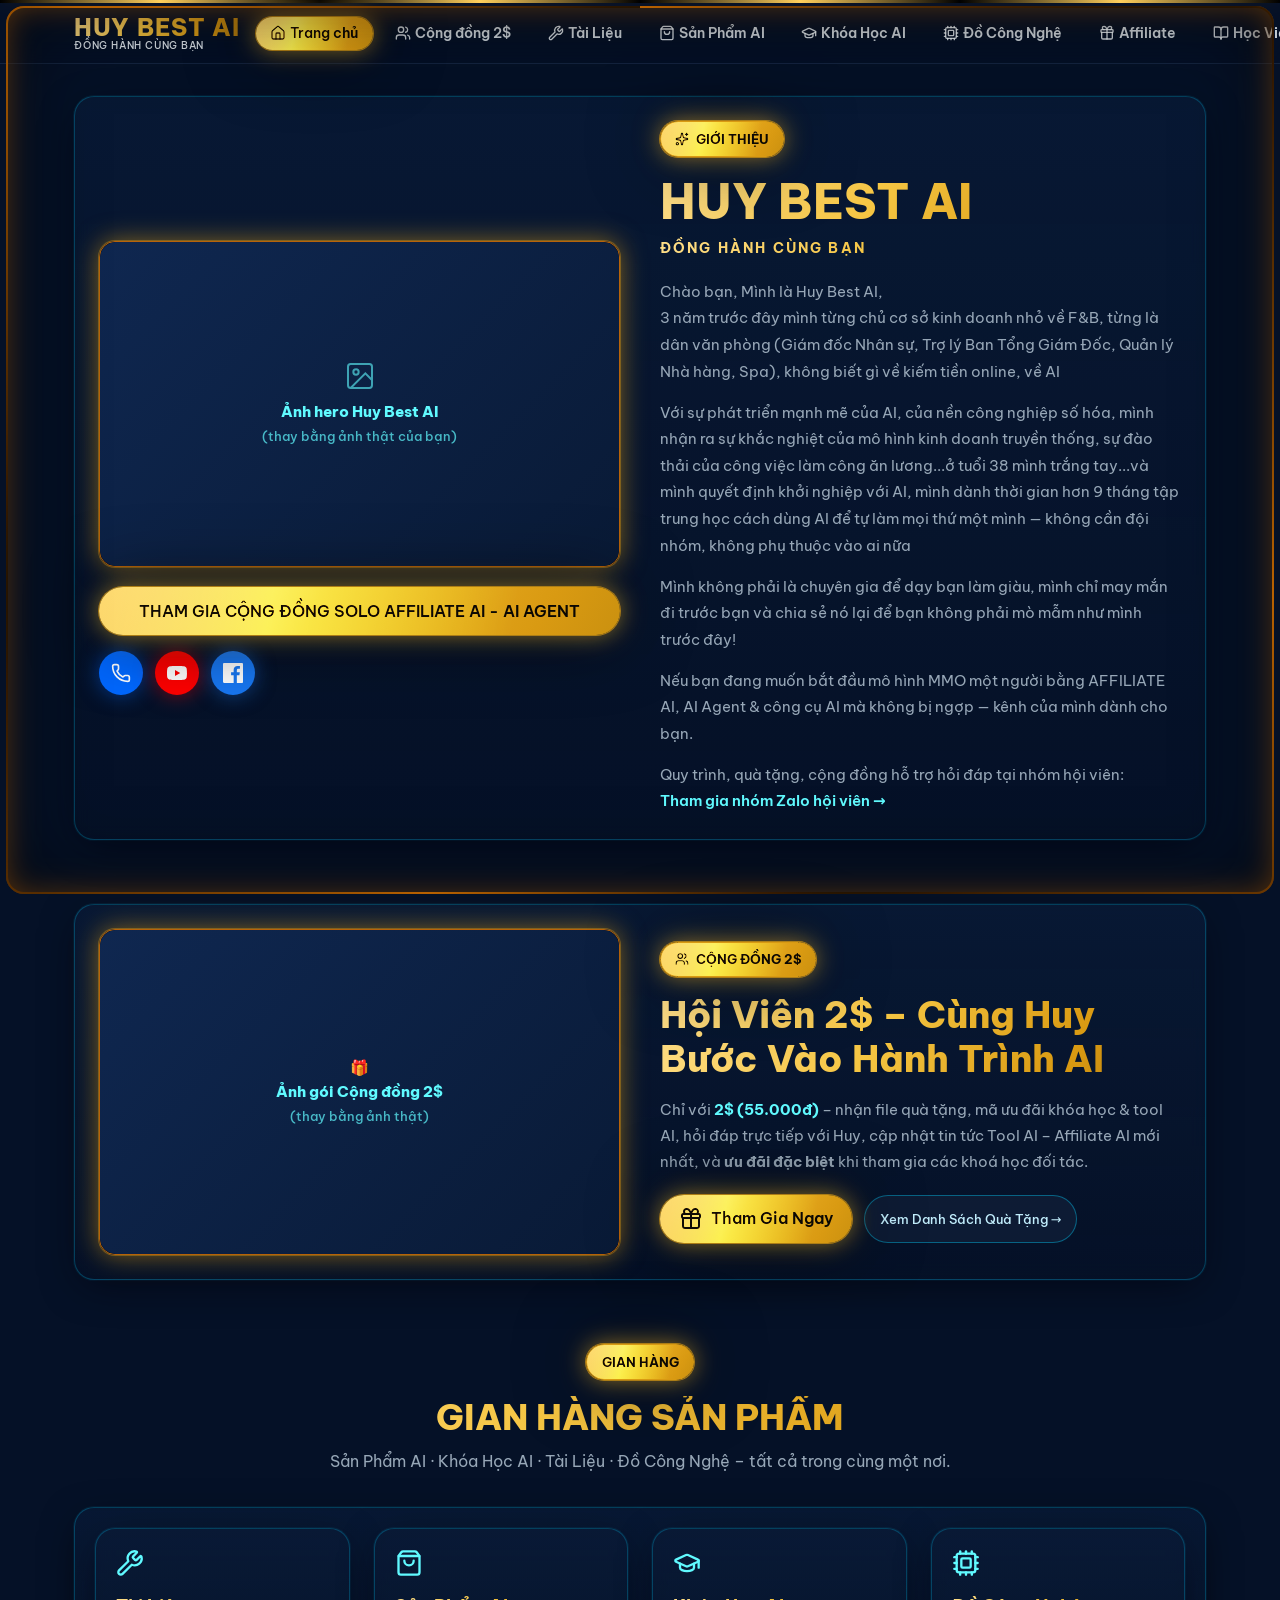
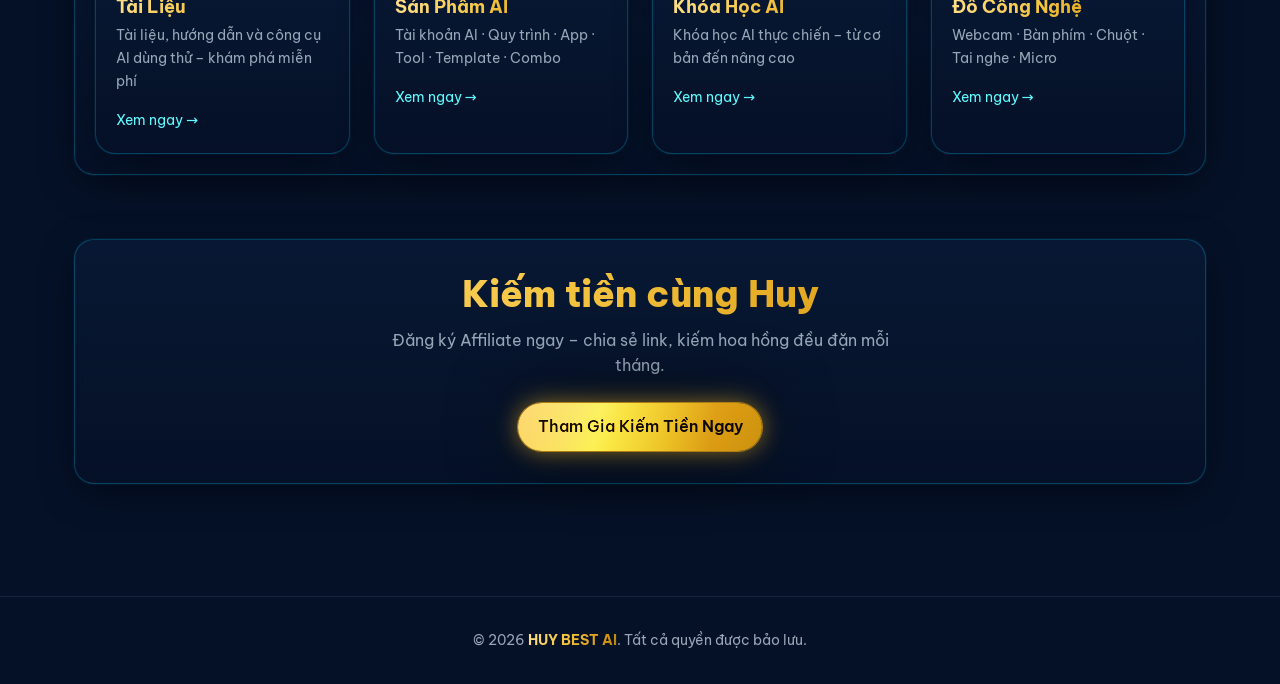
==== TRANG BÁN HÀNG/index.html @ e8a6f01f "Add TRANG BAN HANG: full Huy Best AI sales site + academy page 9-page static site (home, community, " ====
<!DOCTYPE html>
<html lang="vi">
<head>
<meta charset="UTF-8">
<meta name="viewport" content="width=device-width, initial-scale=1.0">
<title>HUY BEST AI – Đồng Hành Cùng Bạn</title>
<meta name="description" content="Nền tảng AI – Affiliate – Sản phẩm số của Huy Best AI. Khoá học, công cụ, sản phẩm AI thực chiến cho dân MMO, người mới, người kinh doanh">
<meta name="author" content="Huy Best AI">
<link rel="preconnect" href="https://fonts.googleapis.com">
<link rel="preconnect" href="https://fonts.gstatic.com" crossorigin>
<link rel="stylesheet" href="https://fonts.googleapis.com/css2?family=Be+Vietnam+Pro:wght@400;500;600;700;800&display=swap">
<link rel="stylesheet" href="assets/style.css">
</head>
<body>
<div class="neon-frame" aria-hidden="true"><div class="led-runner"></div></div>
<div class="top-strip"></div>

<header class="site-header">
  <div class="container header-row">
    <a href="index.html" class="logo">
      <span class="name text-gradient-gold">HUY BEST AI</span>
      <span class="tagline">ĐỒNG HÀNH CÙNG BẠN</span>
    </a>
    <nav class="main-nav">
      <a href="index.html" class="nav-link"><svg xmlns="http://www.w3.org/2000/svg" width="24" height="24" viewBox="0 0 24 24" fill="none" stroke="currentColor" stroke-width="2" stroke-linecap="round" stroke-linejoin="round"><path d="M15 21v-8a1 1 0 0 0-1-1h-4a1 1 0 0 0-1 1v8"></path><path d="M3 10a2 2 0 0 1 .709-1.528l7-6a2 2 0 0 1 2.582 0l7 6A2 2 0 0 1 21 10v9a2 2 0 0 1-2 2H5a2 2 0 0 1-2-2z"></path></svg><span>Trang chủ</span></a>
      <a href="cong-dong-2usd.html" class="nav-link"><svg xmlns="http://www.w3.org/2000/svg" width="24" height="24" viewBox="0 0 24 24" fill="none" stroke="currentColor" stroke-width="2" stroke-linecap="round" stroke-linejoin="round"><path d="M16 21v-2a4 4 0 0 0-4-4H6a4 4 0 0 0-4 4v2"></path><path d="M16 3.128a4 4 0 0 1 0 7.744"></path><path d="M22 21v-2a4 4 0 0 0-3-3.87"></path><circle cx="9" cy="7" r="4"></circle></svg><span>Cộng đồng 2$</span></a>
      <a href="tool-trai-nghiem.html" class="nav-link"><svg xmlns="http://www.w3.org/2000/svg" width="24" height="24" viewBox="0 0 24 24" fill="none" stroke="currentColor" stroke-width="2" stroke-linecap="round" stroke-linejoin="round"><path d="M14.7 6.3a1 1 0 0 0 0 1.4l1.6 1.6a1 1 0 0 0 1.4 0l3.106-3.105c.32-.322.863-.22.983.218a6 6 0 0 1-8.259 7.057l-7.91 7.91a1 1 0 0 1-2.999-3l7.91-7.91a6 6 0 0 1 7.057-8.259c.438.12.54.662.219.984z"></path></svg><span>Tài Liệu</span></a>
      <a href="san-pham-ai.html" class="nav-link"><svg xmlns="http://www.w3.org/2000/svg" width="24" height="24" viewBox="0 0 24 24" fill="none" stroke="currentColor" stroke-width="2" stroke-linecap="round" stroke-linejoin="round"><path d="M16 10a4 4 0 0 1-8 0"></path><path d="M3.103 6.034h17.794"></path><path d="M3.4 5.467a2 2 0 0 0-.4 1.2V20a2 2 0 0 0 2 2h14a2 2 0 0 0 2-2V6.667a2 2 0 0 0-.4-1.2l-2-2.667A2 2 0 0 0 17 2H7a2 2 0 0 0-1.6.8z"></path></svg><span>Sản Phẩm AI</span></a>
      <a href="khoa-hoc-ai.html" class="nav-link"><svg xmlns="http://www.w3.org/2000/svg" width="24" height="24" viewBox="0 0 24 24" fill="none" stroke="currentColor" stroke-width="2" stroke-linecap="round" stroke-linejoin="round"><path d="M21.42 10.922a1 1 0 0 0-.019-1.838L12.83 5.18a2 2 0 0 0-1.66 0L2.6 9.08a1 1 0 0 0 0 1.832l8.57 3.908a2 2 0 0 0 1.66 0z"></path><path d="M22 10v6"></path><path d="M6 12.5V16a6 3 0 0 0 12 0v-3.5"></path></svg><span>Khóa Học AI</span></a>
      <a href="do-cong-nghe.html" class="nav-link"><svg xmlns="http://www.w3.org/2000/svg" width="24" height="24" viewBox="0 0 24 24" fill="none" stroke="currentColor" stroke-width="2" stroke-linecap="round" stroke-linejoin="round"><path d="M12 20v2"></path><path d="M12 2v2"></path><path d="M17 20v2"></path><path d="M17 2v2"></path><path d="M2 12h2"></path><path d="M2 17h2"></path><path d="M2 7h2"></path><path d="M20 12h2"></path><path d="M20 17h2"></path><path d="M20 7h2"></path><path d="M7 20v2"></path><path d="M7 2v2"></path><rect x="4" y="4" width="16" height="16" rx="2"></rect><rect x="8" y="8" width="8" height="8" rx="1"></rect></svg><span>Đồ Công Nghệ</span></a>
      <a href="affiliate.html" class="nav-link"><svg xmlns="http://www.w3.org/2000/svg" width="24" height="24" viewBox="0 0 24 24" fill="none" stroke="currentColor" stroke-width="2" stroke-linecap="round" stroke-linejoin="round"><path d="M12 7v14"></path><path d="M20 11v8a2 2 0 0 1-2 2H6a2 2 0 0 1-2-2v-8"></path><path d="M7.5 7a1 1 0 0 1 0-5A4.8 8 0 0 1 12 7a4.8 8 0 0 1 4.5-5 1 1 0 0 1 0 5"></path><rect x="3" y="7" width="18" height="4" rx="1"></rect></svg><span>Affiliate</span></a>
      <a href="hoc-vien.html" class="nav-link"><svg xmlns="http://www.w3.org/2000/svg" width="24" height="24" viewBox="0 0 24 24" fill="none" stroke="currentColor" stroke-width="2" stroke-linecap="round" stroke-linejoin="round"><path d="M12 7v14"></path><path d="M3 18a1 1 0 0 1-1-1V4a1 1 0 0 1 1-1h5a4 4 0 0 1 4 4 4 4 0 0 1 4-4h5a1 1 0 0 1 1 1v13a1 1 0 0 1-1 1h-6a3 3 0 0 0-3 3 3 3 0 0 0-3-3z"></path></svg><span>Học Viện</span></a>
      <a href="admin.html" class="nav-link"><svg xmlns="http://www.w3.org/2000/svg" width="24" height="24" viewBox="0 0 24 24" fill="none" stroke="currentColor" stroke-width="2" stroke-linecap="round" stroke-linejoin="round"><path d="M20 13c0 5-3.5 7.5-7.66 8.95a1 1 0 0 1-.67-.01C7.5 20.5 4 18 4 13V6a1 1 0 0 1 1-1c2 0 4.5-1.2 6.24-2.72a1.17 1.17 0 0 1 1.52 0C14.51 3.81 17 5 19 5a1 1 0 0 1 1 1z"></path></svg><span>Đăng nhập / Đăng ký</span></a>
    </nav>
  </div>
</header>

<main>
  <div class="page-wrap">

    <section class="card-glow" style="padding:1.5rem;">
      <div class="hero-grid">
        <div>
          <div class="hero-media neon-border-gold">
            <div class="img-placeholder">
              <div>
                <svg xmlns="http://www.w3.org/2000/svg" width="24" height="24" viewBox="0 0 24 24" fill="none" stroke="currentColor" stroke-width="1.5" style="margin:0 auto .5rem;display:block"><rect x="3" y="3" width="18" height="18" rx="2"></rect><circle cx="9" cy="9" r="2"></circle><path d="m21 15-5-5L5 21"></path></svg>
                Ảnh hero Huy Best AI<br><small style="opacity:.7;font-weight:500">(thay bằng ảnh thật của bạn)</small>
              </div>
            </div>
          </div>
          <div style="margin-top:1.25rem;">
            <a href="cong-dong-2usd.html" class="btn-neon btn-block">THAM GIA CỘNG ĐỒNG SOLO AFFILIATE AI - AI AGENT</a>
          </div>
          <div class="social-row">
            <a href="#" target="_blank" rel="noreferrer" aria-label="Zalo" class="social-btn" style="background:#0068FF;box-shadow:0 0 20px #0068ff80"><svg viewBox="0 0 24 24" fill="none" stroke="currentColor" stroke-width="2" stroke-linecap="round" stroke-linejoin="round"><path d="M13.832 16.568a1 1 0 0 0 1.213-.303l.355-.465A2 2 0 0 1 17 15h3a2 2 0 0 1 2 2v3a2 2 0 0 1-2 2A18 18 0 0 1 2 4a2 2 0 0 1 2-2h3a2 2 0 0 1 2 2v3a2 2 0 0 1-.8 1.6l-.468.351a1 1 0 0 0-.292 1.233 14 14 0 0 0 6.392 6.384"></path></svg></a>
            <a href="#" target="_blank" rel="noreferrer" aria-label="YouTube" class="social-btn" style="background:#FF0000;box-shadow:0 0 20px #ff000080"><svg viewBox="0 0 24 24" fill="white"><path d="M23.5 6.2a3 3 0 0 0-2.1-2.1C19.5 3.5 12 3.5 12 3.5s-7.5 0-9.4.6A3 3 0 0 0 .5 6.2C0 8.1 0 12 0 12s0 3.9.5 5.8a3 3 0 0 0 2.1 2.1c1.9.6 9.4.6 9.4.6s7.5 0 9.4-.6a3 3 0 0 0 2.1-2.1c.5-1.9.5-5.8.5-5.8s0-3.9-.5-5.8zM9.6 15.6V8.4l6.3 3.6-6.3 3.6z"></path></svg></a>
            <a href="#" target="_blank" rel="noreferrer" aria-label="Facebook" class="social-btn" style="background:#1877F2;box-shadow:0 0 20px #1877f280"><svg viewBox="0 0 24 24" fill="white"><path d="M22.7 0H1.3C.6 0 0 .6 0 1.3v21.3C0 23.4.6 24 1.3 24h11.5v-9.3H9.7v-3.6h3.1V8.4c0-3.1 1.9-4.8 4.7-4.8 1.3 0 2.5.1 2.8.1v3.3h-1.9c-1.5 0-1.8.7-1.8 1.8v2.3h3.6l-.5 3.6h-3.1V24h6.1c.7 0 1.3-.6 1.3-1.3V1.3C24 .6 23.4 0 22.7 0z"></path></svg></a>
          </div>
        </div>
        <div>
          <span class="chip chip-active eyebrow-chip"><svg xmlns="http://www.w3.org/2000/svg" width="24" height="24" viewBox="0 0 24 24" fill="none" stroke="currentColor" stroke-width="2" stroke-linecap="round" stroke-linejoin="round"><path d="M11.017 2.814a1 1 0 0 1 1.966 0l1.051 5.558a2 2 0 0 0 1.594 1.594l5.558 1.051a1 1 0 0 1 0 1.966l-5.558 1.051a2 2 0 0 0-1.594 1.594l-1.051 5.558a1 1 0 0 1-1.966 0l-1.051-5.558a2 2 0 0 0-1.594-1.594l-5.558-1.051a1 1 0 0 1 0-1.966l5.558-1.051a2 2 0 0 0 1.594-1.594z"></path><path d="M20 2v4"></path><path d="M22 4h-4"></path><circle cx="4" cy="20" r="2"></circle></svg> GIỚI THIỆU</span>
          <h1 class="text-gradient-gold" style="font-size:clamp(1.9rem,4.5vw,3rem);font-weight:800;margin-top:1rem;">HUY BEST AI</h1>
          <p style="margin-top:.4rem;font-weight:700;letter-spacing:.15em;text-transform:uppercase;font-size:.9rem;" class="text-gradient-gold">Đồng Hành Cùng Bạn</p>
          <div class="bio" style="margin-top:1.2rem;">
            <p>Chào bạn, Mình là Huy Best AI,
3 năm trước đây mình từng chủ cơ sở kinh doanh nhỏ về F&amp;B, từng là dân văn phòng (Giám đốc Nhân sự, Trợ lý Ban Tổng Giám Đốc, Quản lý Nhà hàng, Spa), không biết gì về kiếm tiền online, về AI</p>
            <p>Với sự phát triển mạnh mẽ của AI, của nền công nghiệp số hóa, mình nhận ra sự khắc nghiệt của mô hình kinh doanh truyền thống, sự đào thải của công việc làm công ăn lương...ở tuổi 38 mình trắng tay...và mình quyết định khởi nghiệp với AI, mình dành thời gian hơn 9 tháng tập trung học cách dùng AI để tự làm mọi thứ một mình — không cần đội nhóm, không phụ thuộc vào ai nữa</p>
            <p>Mình không phải là chuyên gia để dạy bạn làm giàu, mình chỉ may mắn đi trước bạn và chia sẻ nó lại để bạn không phải mò mẫm như mình trước đây!</p>
            <p>Nếu bạn đang muốn bắt đầu mô hình MMO một người bằng AFFILIATE AI, AI Agent &amp; công cụ AI mà không bị ngợp — kênh của mình dành cho bạn.</p>
            <p>Quy trình, quà tặng, cộng đồng hỗ trợ hỏi đáp tại nhóm hội viên:<br><a href="#" target="_blank" rel="noreferrer" class="bio-link">Tham gia nhóm Zalo hội viên →</a></p>
          </div>
        </div>
      </div>
    </section>

    <section class="section card-glow" style="padding:1.5rem;">
      <div class="hero-grid">
        <a href="cong-dong-2usd.html" class="hero-media neon-border-gold" style="display:block;">
          <div class="img-placeholder">
            <div>🎁<br>Ảnh gói Cộng đồng 2$<br><small style="opacity:.7;font-weight:500">(thay bằng ảnh thật)</small></div>
          </div>
        </a>
        <div>
          <span class="chip chip-active eyebrow-chip"><svg xmlns="http://www.w3.org/2000/svg" width="24" height="24" viewBox="0 0 24 24" fill="none" stroke="currentColor" stroke-width="2" stroke-linecap="round" stroke-linejoin="round"><path d="M16 21v-2a4 4 0 0 0-4-4H6a4 4 0 0 0-4 4v2"></path><path d="M16 3.128a4 4 0 0 1 0 7.744"></path><path d="M22 21v-2a4 4 0 0 0-3-3.87"></path><circle cx="9" cy="7" r="4"></circle></svg> CỘNG ĐỒNG 2$</span>
          <h2 class="text-gradient-gold" style="font-size:clamp(1.5rem,3.5vw,2.3rem);font-weight:800;margin-top:1rem;">Hội Viên 2$ – Cùng Huy Bước Vào Hành Trình AI</h2>
          <p style="margin-top:1rem;color:var(--muted-foreground);font-size:.95rem;line-height:1.7;">Chỉ với <b style="color:var(--accent-pale);">2$ (55.000đ)</b> – nhận file quà tặng, mã ưu đãi khóa học &amp; tool AI, hỏi đáp trực tiếp với Huy, cập nhật tin tức Tool AI – Affiliate AI mới nhất, và <b>ưu đãi đặc biệt</b> khi tham gia các khoá học đối tác.</p>
          <div style="margin-top:1.25rem;display:flex;flex-wrap:wrap;gap:.75rem;">
            <a href="cong-dong-2usd.html" class="btn-neon"><svg xmlns="http://www.w3.org/2000/svg" width="24" height="24" viewBox="0 0 24 24" fill="none" stroke="currentColor" stroke-width="2" stroke-linecap="round" stroke-linejoin="round"><path d="M12 7v14"></path><path d="M20 11v8a2 2 0 0 1-2 2H6a2 2 0 0 1-2-2v-8"></path><path d="M7.5 7a1 1 0 0 1 0-5A4.8 8 0 0 1 12 7a4.8 8 0 0 1 4.5-5 1 1 0 0 1 0 5"></path><rect x="3" y="7" width="18" height="4" rx="1"></rect></svg> Tham Gia Ngay</a>
            <a href="cong-dong-2usd.html" class="chip">Xem Danh Sách Quà Tặng →</a>
          </div>
        </div>
      </div>
    </section>

    <section class="section">
      <div class="section-head">
        <span class="chip chip-active">GIAN HÀNG</span>
        <h2 class="text-gradient-gold">GIAN HÀNG SẢN PHẨM</h2>
        <p>Sản Phẩm AI · Khóa Học AI · Tài Liệu · Đồ Công Nghệ – tất cả trong cùng một nơi.</p>
      </div>
      <div class="card-glow" style="padding:1.25rem;">
        <div class="card-grid cols-4">
          <a href="tool-trai-nghiem.html" class="card-glow hoverable" style="padding:1.25rem;display:block;">
            <svg xmlns="http://www.w3.org/2000/svg" width="28" height="28" viewBox="0 0 24 24" fill="none" stroke="currentColor" stroke-width="2" stroke-linecap="round" stroke-linejoin="round" style="color:var(--accent-pale);margin-bottom:.75rem;"><path d="M14.7 6.3a1 1 0 0 0 0 1.4l1.6 1.6a1 1 0 0 0 1.4 0l3.106-3.105c.32-.322.863-.22.983.218a6 6 0 0 1-8.259 7.057l-7.91 7.91a1 1 0 0 1-2.999-3l7.91-7.91a6 6 0 0 1 7.057-8.259c.438.12.54.662.219.984z"></path></svg>
            <h3 class="text-gradient-gold" style="font-size:1.1rem;font-weight:700;">Tài Liệu</h3>
            <p style="margin-top:.4rem;font-size:.9rem;color:var(--muted-foreground);">Tài liệu, hướng dẫn và công cụ AI dùng thử – khám phá miễn phí</p>
            <span style="margin-top:1rem;display:inline-flex;color:var(--accent-pale);font-size:.9rem;">Xem ngay →</span>
          </a>
          <a href="san-pham-ai.html" class="card-glow hoverable" style="padding:1.25rem;display:block;">
            <svg xmlns="http://www.w3.org/2000/svg" width="28" height="28" viewBox="0 0 24 24" fill="none" stroke="currentColor" stroke-width="2" stroke-linecap="round" stroke-linejoin="round" style="color:var(--accent-pale);margin-bottom:.75rem;"><path d="M16 10a4 4 0 0 1-8 0"></path><path d="M3.103 6.034h17.794"></path><path d="M3.4 5.467a2 2 0 0 0-.4 1.2V20a2 2 0 0 0 2 2h14a2 2 0 0 0 2-2V6.667a2 2 0 0 0-.4-1.2l-2-2.667A2 2 0 0 0 17 2H7a2 2 0 0 0-1.6.8z"></path></svg>
            <h3 class="text-gradient-gold" style="font-size:1.1rem;font-weight:700;">Sản Phẩm AI</h3>
            <p style="margin-top:.4rem;font-size:.9rem;color:var(--muted-foreground);">Tài khoản AI · Quy trình · App · Tool · Template · Combo</p>
            <span style="margin-top:1rem;display:inline-flex;color:var(--accent-pale);font-size:.9rem;">Xem ngay →</span>
          </a>
          <a href="khoa-hoc-ai.html" class="card-glow hoverable" style="padding:1.25rem;display:block;">
            <svg xmlns="http://www.w3.org/2000/svg" width="28" height="28" viewBox="0 0 24 24" fill="none" stroke="currentColor" stroke-width="2" stroke-linecap="round" stroke-linejoin="round" style="color:var(--accent-pale);margin-bottom:.75rem;"><path d="M21.42 10.922a1 1 0 0 0-.019-1.838L12.83 5.18a2 2 0 0 0-1.66 0L2.6 9.08a1 1 0 0 0 0 1.832l8.57 3.908a2 2 0 0 0 1.66 0z"></path><path d="M22 10v6"></path><path d="M6 12.5V16a6 3 0 0 0 12 0v-3.5"></path></svg>
            <h3 class="text-gradient-gold" style="font-size:1.1rem;font-weight:700;">Khóa Học AI</h3>
            <p style="margin-top:.4rem;font-size:.9rem;color:var(--muted-foreground);">Khóa học AI thực chiến – từ cơ bản đến nâng cao</p>
            <span style="margin-top:1rem;display:inline-flex;color:var(--accent-pale);font-size:.9rem;">Xem ngay →</span>
          </a>
          <a href="do-cong-nghe.html" class="card-glow hoverable" style="padding:1.25rem;display:block;">
            <svg xmlns="http://www.w3.org/2000/svg" width="28" height="28" viewBox="0 0 24 24" fill="none" stroke="currentColor" stroke-width="2" stroke-linecap="round" stroke-linejoin="round" style="color:var(--accent-pale);margin-bottom:.75rem;"><path d="M12 20v2"></path><path d="M12 2v2"></path><path d="M17 20v2"></path><path d="M17 2v2"></path><path d="M2 12h2"></path><path d="M2 17h2"></path><path d="M2 7h2"></path><path d="M20 12h2"></path><path d="M20 17h2"></path><path d="M20 7h2"></path><path d="M7 20v2"></path><path d="M7 2v2"></path><rect x="4" y="4" width="16" height="16" rx="2"></rect><rect x="8" y="8" width="8" height="8" rx="1"></rect></svg>
            <h3 class="text-gradient-gold" style="font-size:1.1rem;font-weight:700;">Đồ Công Nghệ</h3>
            <p style="margin-top:.4rem;font-size:.9rem;color:var(--muted-foreground);">Webcam · Bàn phím · Chuột · Tai nghe · Micro</p>
            <span style="margin-top:1rem;display:inline-flex;color:var(--accent-pale);font-size:.9rem;">Xem ngay →</span>
          </a>
        </div>
      </div>
    </section>

    <section class="section card-glow" style="padding:2rem 1.5rem;text-align:center;">
      <h2 class="text-gradient-gold" style="font-size:clamp(1.5rem,3.4vw,2.3rem);font-weight:800;">Kiếm tiền cùng Huy</h2>
      <p style="margin-top:.75rem;color:var(--muted-foreground);max-width:520px;margin-inline:auto;">Đăng ký Affiliate ngay – chia sẻ link, kiếm hoa hồng đều đặn mỗi tháng.</p>
      <a href="affiliate.html" class="btn-neon" style="margin-top:1.5rem;">Tham Gia Kiếm Tiền Ngay</a>
    </section>

  </div>
</main>

<footer class="site-footer">
  <div class="container">© 2026 <span class="text-gradient-gold" style="font-weight:700;">HUY BEST AI</span>. Tất cả quyền được bảo lưu.</div>
</footer>

<script src="assets/main.js"></script>
</body>
</html>
---- TRANG BÁN HÀNG/assets/style.css ----
/* ============ tokens ============ */
:root{
  --background: oklch(18% .05 260);
  --foreground: oklch(98% .01 240);
  --card: oklch(22% .06 260);
  --muted: oklch(26% .05 260);
  --muted-foreground: oklch(72% .03 250);
  --border: oklch(32% .06 260 / .6);
  --input: oklch(24% .05 260);
  --accent: oklch(78% .16 220);
  --accent-pale: oklch(92% .14 220);
  --destructive: oklch(55% .18 25);
  --destructive-foreground: oklch(98% .01 240);
  --grad-gold: linear-gradient(120deg,#ffcf5c,#f0b429 14%,#d99a12 28%,#b8850c 40%,#8f6408 50%,#b8850c 60%,#d99a12 72%,#f0b429 86%,#ffcf5c);
  --grad-text-gold: linear-gradient(120deg,#ffdf8a,#f5c542 14%,#d99a12 26%,#a8730f 36%,#6b4a09 44%,#2b1d05 50%,#0d0904 54%,#2b1d05 58%,#6b4a09 64%,#a8730f 72%,#d99a12 82%,#f5c542 92%,#ffdf8a);
}
@property --neon-angle{syntax:"<angle>";inherits:false;initial-value:0deg}
@keyframes hue-flow{0%,to{background-position:0% 0%}50%{background-position:100% 100%}}
@keyframes neon-spin{to{--neon-angle:360deg}}
@keyframes led-run{to{offset-distance:100%}}
@keyframes shine-sweep{0%{background-position:220% 0}100%{background-position:-60% 0}}

/* running shine sweep over text inside gold-black "boxes" (buttons/chips/prices/active nav) */
.chip-active,.btn-neon,.price-neon,.nav-link.is-active{position:relative;overflow:hidden;isolation:isolate}
.chip-active::after,.btn-neon::after,.price-neon::after,.nav-link.is-active::after{
  content:"";position:absolute;inset:0;pointer-events:none;border-radius:inherit;
  background:linear-gradient(100deg,transparent 30%,rgba(255,255,255,.8) 48%,transparent 66%);
  background-size:260% 100%;background-position:220% 0;
  mix-blend-mode:overlay;animation:2.6s linear infinite shine-sweep;
}

*,*::before,*::after{box-sizing:border-box}
html{scroll-behavior:smooth}
body{margin:0;background:var(--background);color:var(--foreground);font-family:'Be Vietnam Pro',system-ui,-apple-system,sans-serif;line-height:1.6;-webkit-font-smoothing:antialiased;overflow-x:hidden}
h1,h2,h3{margin:0;line-height:1.2}
p{margin:0}
a{color:inherit;text-decoration:none}
img{max-width:100%;display:block}
ul,ol{margin:0;padding:0;list-style:none}
button{font:inherit;color:inherit;background:none;border:0;cursor:pointer}
.container{max-width:1180px;margin:0 auto;padding-inline:1rem}
@media (min-width:640px){.container{padding-inline:1.5rem}}

/* ============ neon frame (running LED border) ============ */
.neon-frame{pointer-events:none;z-index:100;position:fixed;inset:0}
.neon-frame:before{content:"";position:absolute;inset:6px;border-radius:18px;padding:2px;
  background:conic-gradient(from var(--neon-angle,0deg),oklch(74% .19 60),oklch(5% 0 0),oklch(74% .19 60),oklch(5% 0 0),oklch(74% .19 60),oklch(5% 0 0),oklch(74% .19 60),oklch(5% 0 0));
  filter:drop-shadow(0 0 10px oklch(74% .19 60/.9)) drop-shadow(0 0 24px oklch(45% .15 60/.8)) drop-shadow(0 0 44px rgba(0,0,0,.85));
  animation:4s linear infinite neon-spin;
  -webkit-mask-image:linear-gradient(#000 0 0),linear-gradient(#000 0 0);
  -webkit-mask-clip:content-box,border-box;-webkit-mask-composite:xor;mask-composite:exclude;
}
.neon-frame:after{content:"";position:absolute;inset:6px;border-radius:18px;
  box-shadow:inset 0 0 30px oklch(70% .19 60/.35),inset 0 0 90px rgba(0,0,0,.65);
}
.led-runner{pointer-events:none;position:absolute;inset:6px;border-radius:18px;overflow:visible;
  offset-path:inset(0 round 18px);
}
.led-runner:before,.led-runner:after{content:"";position:absolute;top:0;left:0;width:14px;height:14px;margin:-7px;border-radius:50%;
  offset-path:inset(0 round 18px);offset-distance:0%;animation:5s linear infinite led-run;
}
.led-runner:before{background:radial-gradient(circle,#fff3d6,#ffcf5c,#d99a12 45%,transparent 70%);
  box-shadow:0 0 18px #ffcf5cf2,0 0 42px #d99a12cc,0 0 90px rgba(0,0,0,.85);}
.led-runner:after{background:radial-gradient(circle,#1a1206,#0a0703 45%,transparent 70%);
  animation-delay:-2.5s;box-shadow:0 0 22px rgba(0,0,0,.9),0 0 46px rgba(0,0,0,.8),0 0 80px #d99a1233;}

.top-strip{height:3px;box-shadow:0 0 16px #d99a12b3;
  background:linear-gradient(90deg,#000,#ffcf5c,#000,#ffcf5c,#000,#ffcf5c,#000,#ffcf5c,#000);
}

/* ============ text / chips / buttons ============ */
.text-gradient-gold{color:transparent;background:var(--grad-text-gold) 0 0/300% 300%;-webkit-background-clip:text;background-clip:text;animation:8s ease-in-out infinite hue-flow}

.neon-border-gold{border:1px solid oklch(68% .18 60/.8);box-shadow:0 0 0 1px #d99a1266,0 0 26px #d99a1299,inset 0 0 22px rgba(0,0,0,.55)}

.card-glow{-webkit-backdrop-filter:blur(8px);backdrop-filter:blur(8px);background:linear-gradient(#091a36d9,#051127b3);border:1px solid oklch(78% .16 220/.25);border-radius:1.25rem;transition:border-color .2s,box-shadow .2s,transform .2s;box-shadow:0 10px 40px -10px #01030cb3,0 0 0 1px oklch(78% .16 220/.08)}
.card-glow.hoverable:hover{border-color:oklch(78% .16 220/.55);transform:translateY(-2px);box-shadow:0 20px 60px -15px #01030ce6,0 0 28px oklch(78% .16 220/.3)}

.chip{color:#c1edfc;cursor:pointer;background:#15243c99;border:1px solid oklch(78% .16 220/.4);border-radius:999px;align-items:center;padding:.4rem .9rem;font-size:.8rem;font-weight:500;transition:all .2s;display:inline-flex;gap:.4rem}
.chip:hover{color:oklch(98% .06 220);border-color:oklch(78% .16 220/.8)}
.chip-active{color:#0a0703;background:var(--grad-gold) 0 0/300% 300%;border-color:#d99a12;font-weight:700;animation:6s ease-in-out infinite hue-flow;box-shadow:0 0 0 1px #d99a12b3,0 0 24px #f0b42999,0 0 70px rgba(0,0,0,.7)}
.chip-active:hover{filter:brightness(1.1)}

.btn-neon{color:#0a0703;background:var(--grad-gold) 0 0/300% 300%;border-radius:999px;justify-content:center;align-items:center;gap:.5rem;padding:.7rem 1.2rem;font-weight:600;transition:transform .2s,box-shadow .2s,filter .2s;animation:6s ease-in-out infinite hue-flow;display:inline-flex;position:relative;box-shadow:0 0 0 1px #d99a12b3,0 0 24px #f0b42999,0 0 70px rgba(0,0,0,.7)}
.btn-neon:hover{filter:brightness(1.1);transform:translateY(-1px);box-shadow:0 0 0 1px #d99a12e6,0 0 36px #f0b429e6,0 0 100px rgba(0,0,0,.85)}
.btn-neon-cyan{color:#f3faff;background:linear-gradient(135deg,#003656,#0f2750);border:1px solid oklch(78% .16 220/.7);border-radius:999px;justify-content:center;align-items:center;gap:.5rem;padding:.7rem 1.2rem;font-weight:600;transition:transform .2s,box-shadow .2s;display:inline-flex;position:relative;box-shadow:0 0 18px #01cbf673,inset 0 0 14px #01cbf62e}
.btn-neon-cyan:hover{transform:translateY(-1px);box-shadow:0 0 28px #01cbf6bf,inset 0 0 16px #01cbf640}
.price-neon{color:#0a0703;background:var(--grad-gold) 0 0/300% 300%;border-radius:999px;justify-content:center;align-items:center;padding:.35rem .95rem;font-weight:800;animation:6s ease-in-out infinite hue-flow;display:inline-flex;box-shadow:0 0 0 1px #d99a12cc,0 0 20px #f0b429b3,0 0 56px rgba(0,0,0,.65)}

.btn-block{width:100%}
.btn-sm{padding:.5rem .9rem;font-size:.85rem}

/* ============ header / nav ============ */
.site-header{position:sticky;top:0;z-index:40;background:color-mix(in oklab,var(--background) 70%,transparent);-webkit-backdrop-filter:blur(20px);backdrop-filter:blur(20px);border-bottom:1px solid var(--border)}
.header-row{display:flex;flex-direction:column;gap:.5rem;padding-block:.75rem}
@media (min-width:640px){.header-row{flex-direction:row;align-items:center;gap:1rem}}
.logo{flex-shrink:0;font-weight:800;text-align:center;line-height:1;display:flex;flex-direction:column;gap:.15rem}
@media (min-width:640px){.logo{text-align:left}}
.logo .name{font-size:1rem;letter-spacing:.03em;text-transform:uppercase}
@media (min-width:640px){.logo .name{font-size:1.5rem}}
.logo .tagline{font-size:.62rem;font-weight:500;letter-spacing:.08em;opacity:.9;color:var(--foreground)}

.main-nav{display:grid;grid-template-columns:repeat(4,1fr);gap:.4rem}
@media (min-width:640px){.main-nav{display:flex;align-items:center;gap:.5rem;margin-left:auto}}
.nav-link{display:flex;flex-direction:column;align-items:center;justify-content:center;gap:.25rem;border-radius:.75rem;font-size:.68rem;font-weight:600;white-space:nowrap;transition:all .2s;padding:.4rem;text-align:center;line-height:1.2;color:color-mix(in oklab,var(--foreground) 85%,transparent);background:color-mix(in oklab,var(--muted) 30%,transparent);border:1px solid color-mix(in oklab,var(--border) 40%,transparent)}
.nav-link:hover{color:var(--foreground);background:color-mix(in oklab,var(--muted) 50%,transparent)}
.nav-link svg{width:16px;height:16px;flex-shrink:0}
@media (min-width:640px){
  .nav-link{flex-direction:row;border-radius:999px;font-size:.9rem;padding:.5rem .9rem;background:transparent;border:0}
  .nav-link:hover{background:color-mix(in oklab,var(--muted) 50%,transparent)}
}
.nav-link.is-active{color:#0a0703;background:var(--grad-gold) 0 0/300% 300%;border:0;animation:6s ease-in-out infinite hue-flow;box-shadow:0 0 0 1px #d99a12b3,0 0 24px #f0b42999,0 0 70px rgba(0,0,0,.7)}
.nav-link.is-active:hover{background:var(--grad-gold) 0 0/300% 300%}

/* ============ page shell ============ */
main{min-height:60vh}
.page-wrap{max-width:1180px;margin:0 auto;padding:2rem 1rem 3rem}
@media (min-width:640px){.page-wrap{padding:2rem 1.5rem 3rem}}
.back-btn{display:inline-flex;align-items:center;gap:.5rem;padding:.6rem 1.1rem;border-radius:999px;background:color-mix(in oklab,var(--card) 60%,transparent);font-size:.9rem;font-weight:500;transition:transform .2s}
.back-btn:hover{transform:scale(1.02)}
.back-btn svg{width:16px;height:16px}

.page-head{text-align:center;margin-block:1.5rem 2rem}
.page-head h1{font-size:clamp(1.9rem,4.5vw,3rem);font-weight:800}
.page-head p{margin-top:.8rem;color:var(--muted-foreground);max-width:640px;margin-inline:auto}

.eyebrow-chip{display:inline-flex;align-items:center;gap:.4rem}
.eyebrow-chip svg{width:14px;height:14px}

/* ============ hero (homepage) ============ */
.hero-grid{display:grid;gap:2rem;align-items:center;padding:1rem sm:2rem}
@media (min-width:1024px){.hero-grid{grid-template-columns:1fr 1fr;gap:2.5rem}}
.hero-media img{width:100%;height:auto;border-radius:1rem;display:block}
.hero-media{border-radius:1rem;overflow:hidden}
.social-row{margin-top:1rem;display:flex;justify-content:center;gap:.75rem}
@media (min-width:1024px){.social-row{justify-content:flex-start}}
.social-btn{width:44px;height:44px;border-radius:999px;display:flex;align-items:center;justify-content:center;transition:transform .2s;color:#fff}
.social-btn:hover{transform:scale(1.1)}
.social-btn svg{width:20px;height:20px}
.bio p{margin-bottom:.9rem;white-space:pre-line;color:var(--muted-foreground);font-size:.95rem;line-height:1.75}
.bio p:last-child{margin-bottom:0}
.bio-link{color:var(--accent-pale);font-weight:600;word-break:break-all}

/* ============ img placeholder ============ */
.img-placeholder{position:relative;width:100%;aspect-ratio:16/10;background:linear-gradient(135deg,#0f2750,#091a36);display:flex;align-items:center;justify-content:center;color:var(--accent-pale);font-weight:800;text-align:center;padding:1rem;font-size:.95rem;border-radius:inherit}
.img-placeholder.square{aspect-ratio:1/1}
.img-placeholder svg{width:32px;height:32px;opacity:.6}

/* ============ generic sections ============ */
.section{margin-top:4rem}
.section-head{text-align:center;margin-bottom:2rem}
.section-head h2{font-size:clamp(1.5rem,3vw,2.2rem);font-weight:800;margin-top:1rem}
.section-head p{margin-top:.7rem;color:var(--muted-foreground)}

/* ============ catalog: search + filter ============ */
.catalog-controls{display:flex;flex-direction:column;gap:1rem;margin-bottom:2rem}
.search-wrap{position:relative;max-width:420px;margin:0 auto;width:100%}
.search-wrap svg{position:absolute;left:1rem;top:50%;transform:translateY(-50%);width:16px;height:16px;color:var(--muted-foreground)}
.search-input{width:100%;padding:.75rem 1rem .75rem 2.7rem;border-radius:999px;background:var(--input);border:1px solid var(--border);color:var(--foreground);font:inherit;font-size:.9rem}
.search-input:focus{outline:none;border-color:var(--accent);box-shadow:0 0 18px oklch(78% .16 220/.4)}
.filter-row{display:flex;flex-wrap:wrap;justify-content:center;gap:.5rem}

.card-grid{display:grid;grid-template-columns:1fr;gap:1.5rem}
@media (min-width:640px){.card-grid{grid-template-columns:repeat(2,1fr)}}
@media (min-width:1024px){.card-grid.cols-3{grid-template-columns:repeat(3,1fr)}}
@media (min-width:1024px){.card-grid.cols-4{grid-template-columns:repeat(4,1fr)}}

.product-card{overflow:hidden;display:flex;flex-direction:column}
.product-card .media{position:relative}
.product-card .price-tag{position:absolute;top:.75rem;right:.75rem}
.product-card .body{padding:1.25rem;display:flex;flex-direction:column;gap:.75rem;flex:1}
.product-card h3{font-size:1.05rem;font-weight:700}
.product-card .desc{font-size:.88rem;color:var(--muted-foreground);white-space:pre-line;flex:1}
.tag-pill{font-size:.68rem;padding:.3rem .7rem;border-radius:999px;background:color-mix(in oklab,var(--muted) 60%,transparent);color:var(--muted-foreground);border:1px solid var(--border);display:inline-flex;width:fit-content}
.card-ctas{margin-top:auto;padding-top:.5rem;display:flex;flex-direction:column;gap:.5rem}
@media (min-width:480px){.card-ctas{flex-direction:row}}
.card-ctas>*{flex:1;text-align:center;font-size:.88rem}
.card-ctas svg{width:16px;height:16px}
.sold-out-tag{position:absolute;top:.75rem;right:.75rem;padding:.4rem 1rem;border-radius:999px;font-size:.85rem;font-weight:800;background:var(--destructive);color:var(--destructive-foreground);box-shadow:0 6px 16px -4px rgba(0,0,0,.5)}

/* gift/tool row card (horizontal) */
.row-card{display:flex;flex-direction:column;gap:1rem;padding:1.1rem;cursor:pointer;transition:transform .2s}
@media (min-width:640px){.row-card{flex-direction:row;align-items:center}}
.row-card:hover{transform:scale(1.01)}
.row-thumb{flex-shrink:0;width:100%;height:90px;border-radius:.75rem;overflow:hidden;background:color-mix(in oklab,var(--muted) 40%,transparent);border:1px solid var(--border);display:flex;align-items:center;justify-content:center}
@media (min-width:640px){.row-thumb{width:80px}}
.row-body{flex:1;min-width:0}
.row-body h3{font-size:1.05rem;font-weight:700;margin-bottom:.25rem}
.row-body p{font-size:.88rem;color:var(--muted-foreground)}
.row-ctas{flex-shrink:0;display:flex;flex-direction:column;gap:.5rem}
@media (min-width:640px){.row-ctas{flex-direction:row}}
.row-ctas svg{width:16px;height:16px}

/* gift grid card */
.gift-card{padding:1rem;display:flex;flex-direction:column;gap:.6rem}
.gift-icon-row{display:flex;align-items:center;gap:.75rem}
.gift-icon{width:36px;height:36px;border-radius:.6rem;background:oklch(78% .16 220/.15);border:1px solid oklch(78% .16 220/.4);display:flex;align-items:center;justify-content:center;flex-shrink:0}
.gift-icon svg{width:16px;height:16px;color:var(--accent-pale)}
.gift-card h3{font-size:.98rem;font-weight:700}
.gift-card p{font-size:.85rem;color:var(--muted-foreground);flex:1}

/* numbered benefit list */
.numbered-list{display:flex;flex-direction:column;gap:.7rem}
.numbered-list li{display:flex;gap:.65rem;font-size:.9rem;color:var(--muted-foreground);align-items:flex-start}
.num-badge{flex-shrink:0;width:24px;height:24px;border-radius:999px;background:oklch(78% .16 220/.15);border:1px solid oklch(78% .16 220/.4);color:var(--accent-pale);font-size:.72rem;font-weight:800;display:flex;align-items:center;justify-content:center}

/* forms */
.form-field{display:block;margin-bottom:1rem}
.form-field .label{display:block;font-size:.9rem;font-weight:600;margin-bottom:.4rem}
.form-field .required{color:var(--accent);margin-left:.15rem}
.input{width:100%;padding:.75rem 1rem;border-radius:.9rem;background:var(--input);border:1px solid var(--border);color:var(--foreground);font:inherit;font-size:.92rem}
.input:focus{outline:none;border-color:var(--accent);box-shadow:0 0 0 3px oklch(78% .16 220/.2)}

/* accordion */
.accordion-item{overflow:hidden;margin-bottom:.75rem}
.accordion-trigger{width:100%;display:flex;align-items:center;justify-content:space-between;gap:.75rem;padding:1rem;text-align:left;font-weight:600}
.accordion-trigger svg.chevron{width:18px;height:18px;transition:transform .2s;flex-shrink:0}
.accordion-trigger[aria-expanded="true"] svg.chevron{transform:rotate(180deg)}
.accordion-trigger .icon{width:18px;height:18px;color:var(--accent-pale);flex-shrink:0}
.accordion-panel{padding:0 1.25rem 1.25rem;font-size:.9rem;color:var(--muted-foreground);display:flex;flex-direction:column;gap:.5rem}
.accordion-panel[hidden]{display:none}
.accordion-panel li{display:flex;gap:.5rem}
.accordion-panel li .dot{color:var(--accent-pale)}

/* footer */
.site-footer{margin-top:4rem;border-top:1px solid var(--border)}
.site-footer .container{padding-block:2rem;text-align:center;font-size:.9rem;color:var(--muted-foreground)}

.hidden{display:none !important}
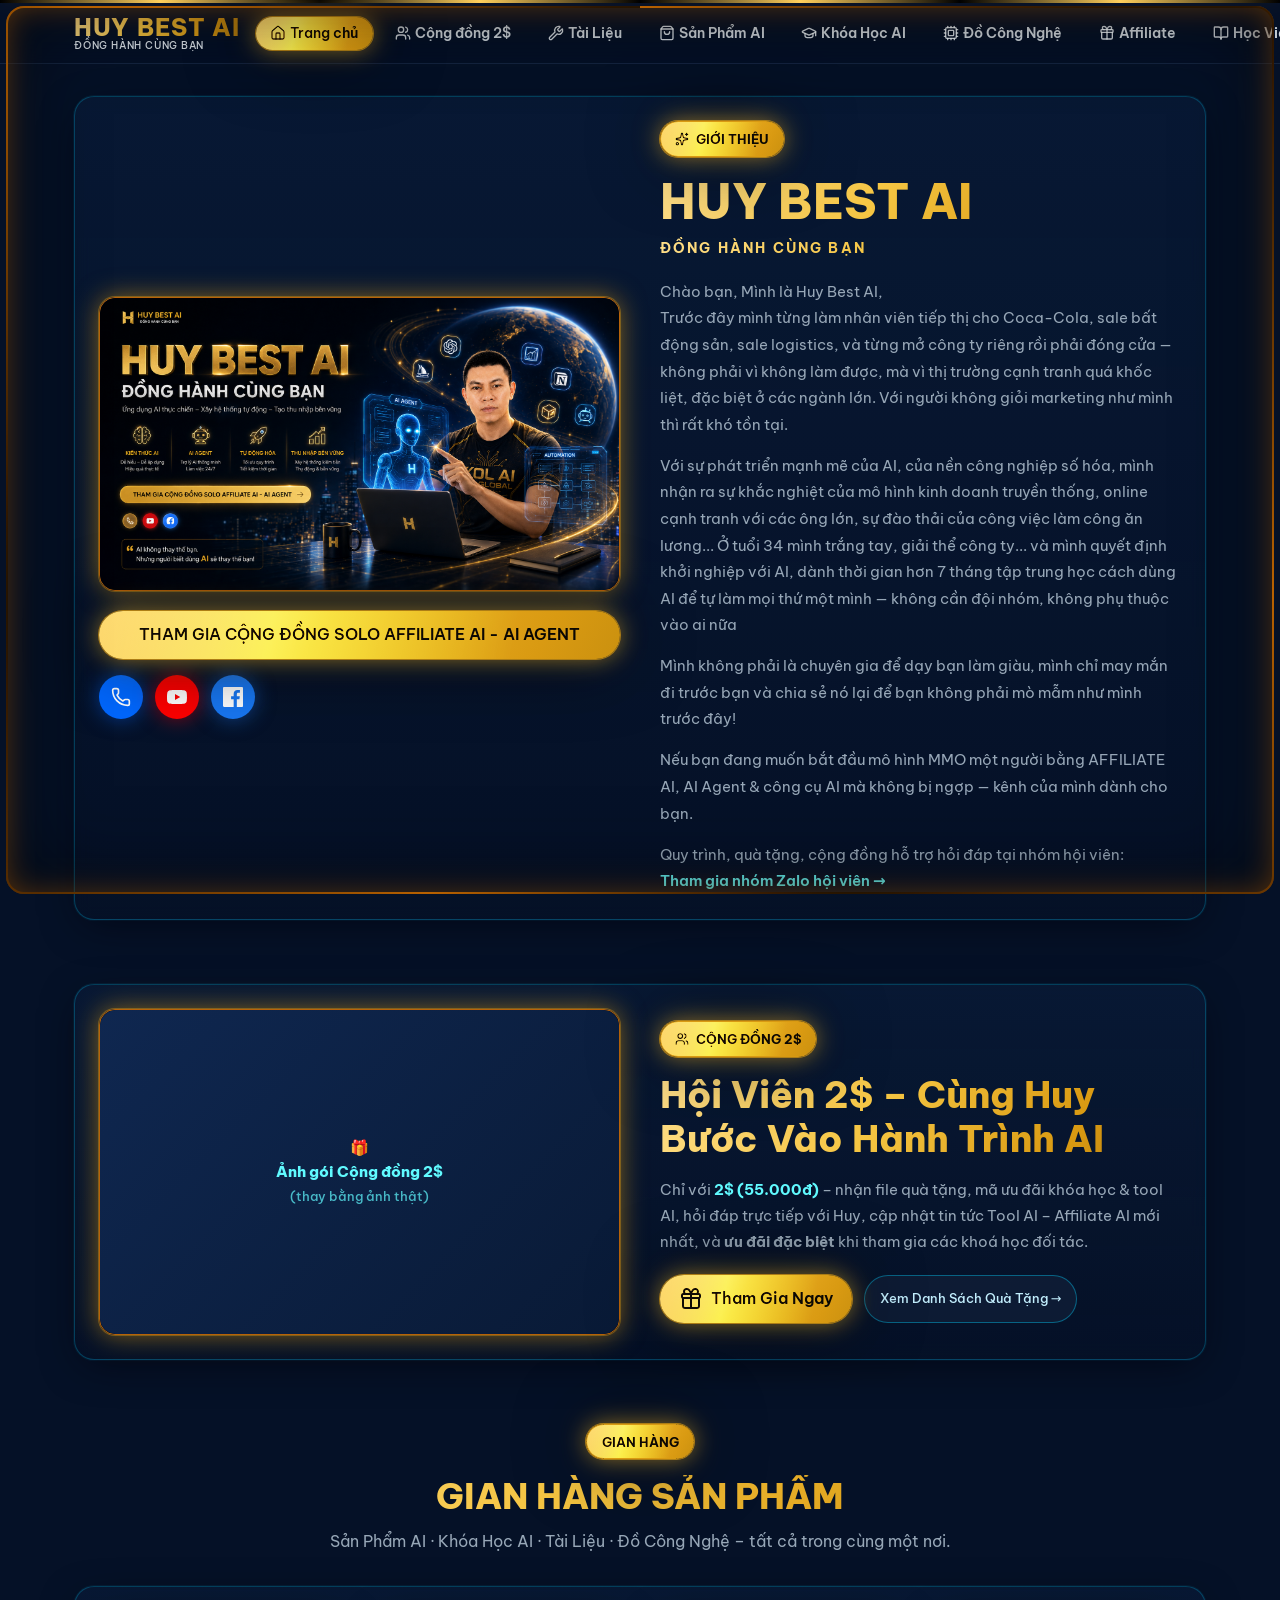
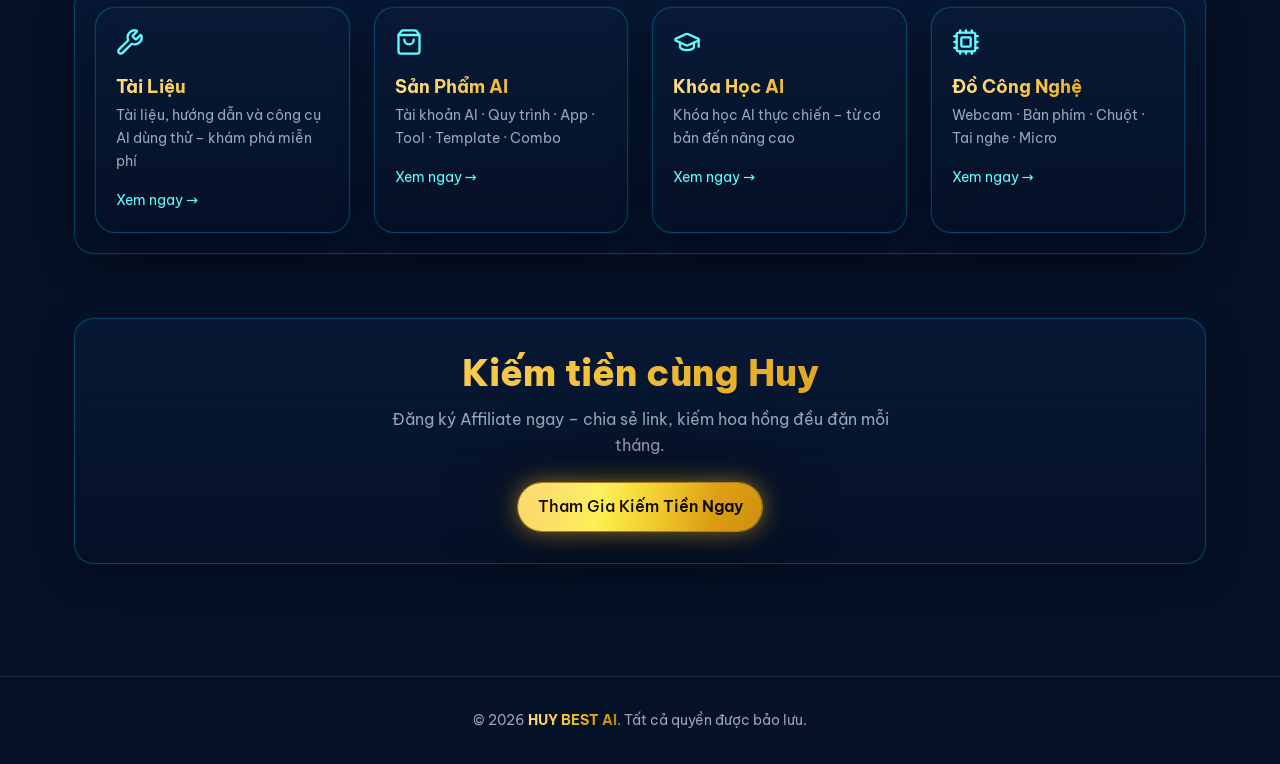
==== commit 6ba02b9c: "Update hero: real photo and personal bio for Huy Best AI Co-Authored-By: Claude Sonnet 5 <noreply@an" ====
--- a/TRANG BÁN HÀNG/index.html
+++ b/TRANG BÁN HÀNG/index.html
@@ -42,12 +42,7 @@
       <div class="hero-grid">
         <div>
           <div class="hero-media neon-border-gold">
-            <div class="img-placeholder">
-              <div>
-                <svg xmlns="http://www.w3.org/2000/svg" width="24" height="24" viewBox="0 0 24 24" fill="none" stroke="currentColor" stroke-width="1.5" style="margin:0 auto .5rem;display:block"><rect x="3" y="3" width="18" height="18" rx="2"></rect><circle cx="9" cy="9" r="2"></circle><path d="m21 15-5-5L5 21"></path></svg>
-                Ảnh hero Huy Best AI<br><small style="opacity:.7;font-weight:500">(thay bằng ảnh thật của bạn)</small>
-              </div>
-            </div>
+            <img src="assets/hero-huy-best-ai.png" alt="Huy Best AI - Đồng hành cùng bạn">
           </div>
           <div style="margin-top:1.25rem;">
             <a href="cong-dong-2usd.html" class="btn-neon btn-block">THAM GIA CỘNG ĐỒNG SOLO AFFILIATE AI - AI AGENT</a>
@@ -64,8 +59,8 @@
           <p style="margin-top:.4rem;font-weight:700;letter-spacing:.15em;text-transform:uppercase;font-size:.9rem;" class="text-gradient-gold">Đồng Hành Cùng Bạn</p>
           <div class="bio" style="margin-top:1.2rem;">
             <p>Chào bạn, Mình là Huy Best AI,
-3 năm trước đây mình từng chủ cơ sở kinh doanh nhỏ về F&amp;B, từng là dân văn phòng (Giám đốc Nhân sự, Trợ lý Ban Tổng Giám Đốc, Quản lý Nhà hàng, Spa), không biết gì về kiếm tiền online, về AI</p>
-            <p>Với sự phát triển mạnh mẽ của AI, của nền công nghiệp số hóa, mình nhận ra sự khắc nghiệt của mô hình kinh doanh truyền thống, sự đào thải của công việc làm công ăn lương...ở tuổi 38 mình trắng tay...và mình quyết định khởi nghiệp với AI, mình dành thời gian hơn 9 tháng tập trung học cách dùng AI để tự làm mọi thứ một mình — không cần đội nhóm, không phụ thuộc vào ai nữa</p>
+Trước đây mình từng làm nhân viên tiếp thị cho Coca-Cola, sale bất động sản, sale logistics, và từng mở công ty riêng rồi phải đóng cửa — không phải vì không làm được, mà vì thị trường cạnh tranh quá khốc liệt, đặc biệt ở các ngành lớn. Với người không giỏi marketing như mình thì rất khó tồn tại.</p>
+            <p>Với sự phát triển mạnh mẽ của AI, của nền công nghiệp số hóa, mình nhận ra sự khắc nghiệt của mô hình kinh doanh truyền thống, online cạnh tranh với các ông lớn, sự đào thải của công việc làm công ăn lương... Ở tuổi 34 mình trắng tay, giải thể công ty... và mình quyết định khởi nghiệp với AI, dành thời gian hơn 7 tháng tập trung học cách dùng AI để tự làm mọi thứ một mình — không cần đội nhóm, không phụ thuộc vào ai nữa</p>
             <p>Mình không phải là chuyên gia để dạy bạn làm giàu, mình chỉ may mắn đi trước bạn và chia sẻ nó lại để bạn không phải mò mẫm như mình trước đây!</p>
             <p>Nếu bạn đang muốn bắt đầu mô hình MMO một người bằng AFFILIATE AI, AI Agent &amp; công cụ AI mà không bị ngợp — kênh của mình dành cho bạn.</p>
             <p>Quy trình, quà tặng, cộng đồng hỗ trợ hỏi đáp tại nhóm hội viên:<br><a href="#" target="_blank" rel="noreferrer" class="bio-link">Tham gia nhóm Zalo hội viên →</a></p>
